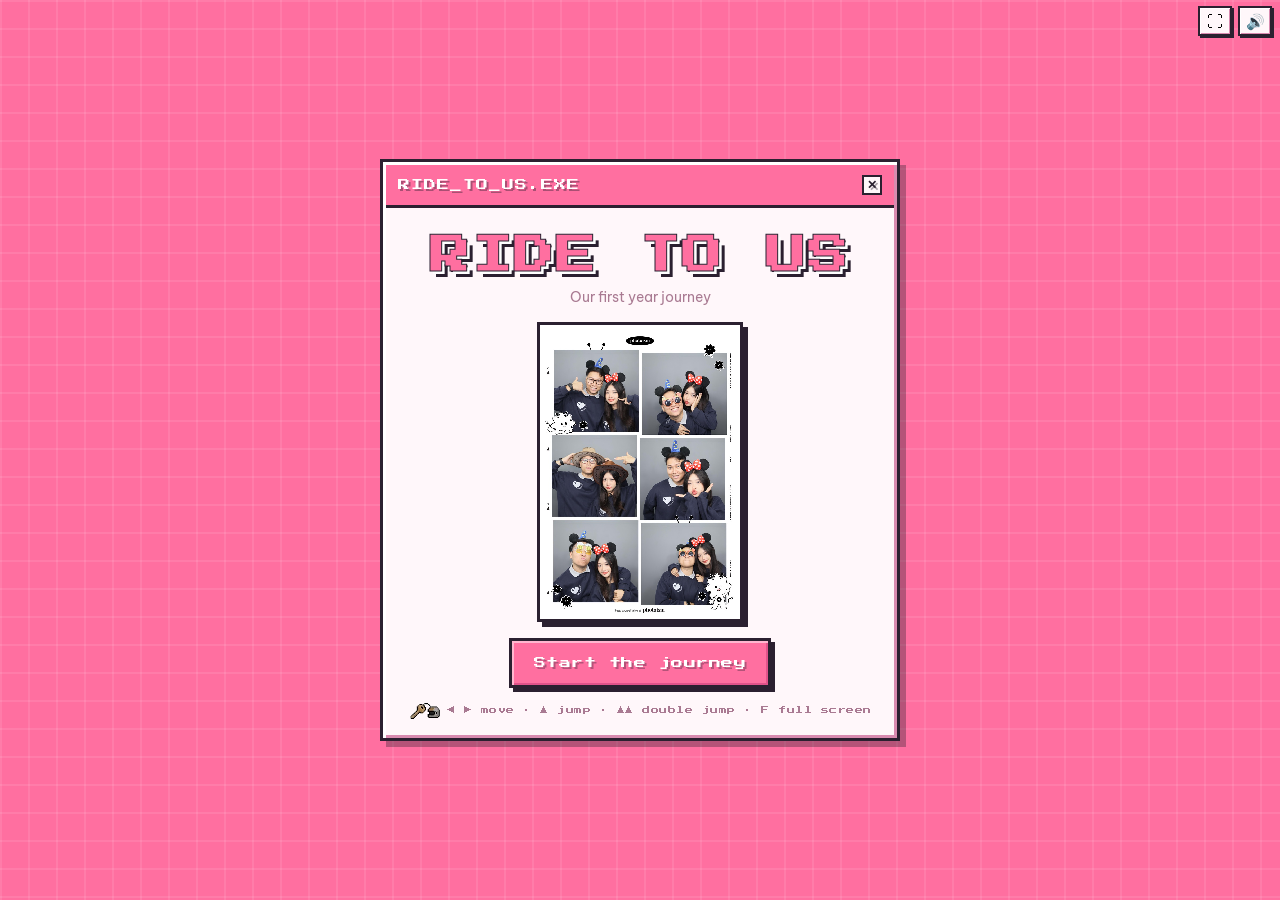
==== index.html @ 48e1886f "Ride to Us — anniversary game Co-Authored-By: Claude Opus 5 <noreply@anthropic.com>" ====
<!doctype html>
<html lang="en">
<head>
<meta charset="UTF-8">
<meta name="viewport" content="width=device-width, initial-scale=1, maximum-scale=1, user-scalable=no, viewport-fit=cover">
<meta name="apple-mobile-web-app-capable" content="yes">
<meta name="mobile-web-app-capable" content="yes">
<meta name="apple-mobile-web-app-status-bar-style" content="black-translucent">
<meta name="apple-mobile-web-app-title" content="Ride to Us">
<meta name="theme-color" content="#2b2030">
<title>Ride to Us</title>
<link rel="stylesheet" href="css/style.css">
</head>
<body>
<div id="app">

  <!-- ============ TITLE ============ -->
  <section id="screen-title" class="screen active pink-bg">
    <div class="win title-win">
      <div class="win-bar"><span>RIDE_TO_US.EXE</span><i class="win-x">✕</i></div>
      <div class="win-body title-card">
        <h1 class="game-title">RIDE TO US</h1>
        <p class="game-subtitle">Our first year journey</p>
        <img class="title-hero photo" src="Assets2/photos/photobooth.jpg" alt="">
        <button id="btn-start" class="pixel-btn primary">▶ Start the journey</button>
        <div class="title-tip"><img class="tip-icon" src="Assets2/4x/Item-Key-Helmet-01.png" alt="">◀ ▶ move · ▲ jump · ▲▲ double jump · F full screen</div>
        <div class="title-tip touch-only">best on iPad, landscape · add to Home Screen for full screen</div>
      </div>
    </div>
  </section>

  <!-- ============ GAME ============ -->
  <section id="screen-level" class="screen">
    <div class="canvas-wrap">
      <canvas id="game-canvas" width="960" height="360"></canvas>
    </div>
    <div class="level-top-ui">
      <header class="hud">
        <div id="hud-hearts" class="hud-hearts"></div>
        <div id="hud-items" class="hud-items"></div>
        <div id="hud-milestone" class="hud-milestone hidden"></div>
        <div id="hud-stats" class="hud-stats"><span id="hud-score">00000</span><span id="hud-time">0:00</span></div>
        <img id="hud-portrait" class="hud-portrait hidden" src="Assets2/4x/Portrait-Woman-01.png" alt="">
        <img id="hud-bar" class="hud-bar" src="Assets2/UI-Pixel/4x/Bar-0.png" alt="">
      </header>
    </div>
    <div id="hud-hint" class="hud-hint hidden"></div>
    <div id="bubble-man" class="speech-bubble hidden"></div>
    <div class="level-bottom-ui">
      <div class="controls-hint"><span class="hint-kb">◀ ▶ move · ▲ jump · ▲▲ double jump · tap to open</span><span class="hint-touch">hold ◀ ▶ to move · tap ▲ to jump · tap ▲ twice to jump higher</span></div>
      <div class="touch-controls">
        <div class="pad-left">
          <button id="btn-left" class="touch-btn">◀</button>
          <button id="btn-right" class="touch-btn">▶</button>
        </div>
        <div class="pad-right">
          <button id="btn-jump" class="touch-btn jump">▲</button>
        </div>
      </div>
    </div>
  </section>

  <!-- ============ MEET (stars) ============ -->
  <section id="screen-meet" class="screen night">
    <div class="stars-layer"></div>
    <div class="shooting a"></div>
    <div class="shooting b"></div>
    <div class="shooting c"></div>
    <div class="meet-content">
      <img class="meet-couple" src="Assets2/4x/Couple-Pose-Happy-01.png" alt="">
      <p id="meet-text" class="meet-text"></p>
      <div id="meet-stats" class="meet-stats"></div>
      <button id="btn-meet-continue" class="pixel-btn primary">Continue ▸</button>
    </div>
  </section>

  <!-- ============ UNLOCK ============ -->
  <section id="screen-unlock" class="screen night">
    <div class="stars-layer"></div>
    <div class="unlock-content">
      <div class="padlock">
        <div class="shackle"></div>
        <div class="lock-body"><div class="keyhole"></div></div>
      </div>
      <div class="unlock-title">Level Unlocked</div>
      <button id="btn-unlock-continue" class="pixel-btn primary">Continue ▸</button>
    </div>
  </section>

  <!-- ============ ENDING ============ -->
  <section id="screen-ending" class="screen pink-bg">
    <div class="win ending-win">
      <div class="win-bar"><span>Completed</span><i class="win-x">✕</i></div>
      <div class="win-body ending-content">
        <img class="ending-couple" src="Assets2/4x/Scene-Terrace-Bike-Iso-01.png" alt="">
        <button id="btn-play-again" class="pixel-btn primary">▶ Play again</button>
        <div class="ending-sub">— or watch again —</div>
        <div class="ending-row">
          <button id="btn-ending-letter" class="pixel-btn">💌 Love letter</button>
          <button id="btn-ending-video" class="pixel-btn">🎬 Little movie</button>
        </div>
      </div>
    </div>
  </section>

</div>

<button id="btn-fullscreen" class="sound-btn fs-btn" aria-label="Full screen">⛶</button>
<button id="btn-sound" class="sound-btn" aria-label="Sound on">🔊</button>

<!-- nhắc xoay ngang khi cầm iPad dọc -->
<div id="rotate-overlay">
  <div class="win small">
    <div class="win-bar dark"><span>ROTATE_DEVICE</span><i class="win-x">✕</i></div>
    <div class="win-body">
      <div class="rotate-icon">⟳</div>
      <div class="box-title">Please rotate to landscape</div>
      <div class="box-text">This journey is best enjoyed sideways.</div>
    </div>
  </div>
</div>

<!-- ============ MODALS (cửa sổ retro) ============ -->
<div id="modal-gameover" class="modal hidden">
  <div class="win small">
    <div class="win-bar danger"><span>GAME_OVER</span><i class="win-x">✕</i></div>
    <div class="win-body">
      <div class="box-title">Out of hearts!</div>
      <div class="box-text">The gifts you found are safe. Try that stretch again.</div>
      <button id="btn-retry" class="pixel-btn primary">↻ Try again</button>
    </div>
  </div>
</div>

<div id="modal-system" class="modal hidden">
  <div class="win system">
    <div class="win-bar dark"><span>⚠ SYSTEM MESSAGE</span><i class="win-x">✕</i></div>
    <div class="win-body">
      <div id="system-text" class="system-text"></div>
      <div id="system-reply" class="system-reply"></div>
      <div class="system-buttons">
        <button id="btn-sys-maybe" class="pixel-btn">Maybe</button>
        <button id="btn-sys-yes" class="pixel-btn primary">Definitely!</button>
        <button id="btn-sys-stop" class="pixel-btn">Stop!</button>
      </div>
    </div>
  </div>
</div>

<div id="modal-envelope" class="modal hidden">
  <div class="win envelope-win">
    <div class="win-bar"><span>INCOMING_MAIL</span><i class="win-x">✕</i></div>
    <div class="win-body">
      <div class="envelope">
        <div class="envelope-flap"></div>
        <div class="envelope-stamp">CONFIDENTIAL</div>
        <div id="envelope-label" class="envelope-label"></div>
      </div>
      <button id="btn-open-letter" class="pixel-btn primary">Read ➜</button>
    </div>
  </div>
</div>

<div id="modal-letter" class="modal hidden">
  <div class="win letter-win">
    <div class="win-bar"><span>Our 1 year's letter</span><button id="letter-close" class="win-x btn hidden">✕</button></div>
    <div class="win-body letter-body">
      <img class="letter-scene" src="Assets2/4x/Scene-Terrace-Sitting-Iso-01.png" alt="">
      <pre id="letter-text" class="letter-text"></pre>
      <button id="btn-watch-video" class="pixel-btn primary">🎬 Watch the little movie</button>
    </div>
  </div>
</div>

<div id="modal-video" class="modal hidden">
  <div class="win video-win">
    <div class="win-bar dark"><span>LITTLE_MOVIE.MP4</span><i class="win-x">✕</i></div>
    <div class="win-body video-body">
      <video id="video-player" controls playsinline preload="metadata"></video>
      <div id="video-missing" class="box-text hidden">The little movie is on its way — check back soon 🎬</div>
      <button id="btn-video-done" class="pixel-btn primary">Continue ▸</button>
    </div>
  </div>
</div>

<script type="module" src="js/main.js"></script>
</body>
</html>
---- css/style.css ----
@charset "UTF-8";
@import url("https://fonts.googleapis.com/css2?family=Press+Start+2P&family=Be+Vietnam+Pro:wght@400;500;600;700;800&family=Waterfall&display=swap");

/* ============================================================
   RIDE TO US — hệ UI "cửa sổ retro" (theo mẫu UI-CoupleData-Panel):
   viền đen 3px, bevel sáng/tối, thanh tiêu đề pixel, nút vuông có bóng cứng.
   ============================================================ */
:root {
  --bg: #fff3f6;
  --ink: #2b2030;
  --ink-soft: #6b3f52;
  --ink-dim: #a97a92;
  --paper: #fff7fa;
  --paper-2: #ffe4ee;
  --bevel-hi: #ffffff;
  --bevel-lo: #d98bb0;
  --accent: #ff6fa0;
  --accent-deep: #e0538a;
  --gold: #f2c94c;
  --good: #45b57c;
  --bad: #e8615f;
  --night1: #1b1638;
  --night2: #4a2b5e;
  --font-title: "Press Start 2P", monospace;
  --font-body: "Be Vietnam Pro", -apple-system, BlinkMacSystemFont, sans-serif;
}

* { box-sizing: border-box; }
html, body {
  margin: 0;
  padding: 0;
  width: 100%;
  height: 100%;
  background: var(--bg);
  color: var(--ink-soft);
  font-family: var(--font-body);
  overflow: hidden;
  overscroll-behavior: none;
  -webkit-user-select: none;
  user-select: none;
  -webkit-touch-callout: none;
  -webkit-tap-highlight-color: transparent;
}
#screen-level { touch-action: none; }
.letter-text { -webkit-user-select: text; user-select: text; }
.hint-touch, .touch-only { display: none; }
img { image-rendering: pixelated; image-rendering: crisp-edges; }
button { font-family: var(--font-body); cursor: pointer; }
.hidden { display: none !important; }

#app { position: relative; width: 100%; height: 100%; }
.screen {
  display: none;
  position: relative;
  width: 100%;
  height: 100%;
  flex-direction: column;
  align-items: center;
  justify-content: center;
  overflow-y: auto;
}
.screen.active { display: flex; }

/* ---------------- CỬA SỔ RETRO ---------------- */
.win {
  position: relative;
  width: 100%;
  max-width: 460px;
  background: var(--paper);
  border: 3px solid var(--ink);
  box-shadow:
    inset 3px 3px 0 var(--bevel-hi),
    inset -3px -3px 0 var(--bevel-lo),
    6px 6px 0 rgba(43, 32, 48, 0.35);
  animation: pop-in 0.22s ease-out;
}
@keyframes pop-in { from { transform: scale(0.85); opacity: 0; } to { transform: scale(1); opacity: 1; } }
.win-bar {
  display: flex;
  align-items: center;
  justify-content: space-between;
  gap: 8px;
  margin: 3px 3px 0;
  padding: 8px 10px;
  background: var(--accent);
  color: #fff;
  font-family: var(--font-title);
  font-size: 10px;
  letter-spacing: 1px;
  border-bottom: 3px solid var(--ink);
  text-shadow: 2px 2px 0 rgba(43, 32, 48, 0.4);
}
.win-bar.dark { background: #3b2a5a; }
.win-bar.danger { background: var(--bad); }
.win-x {
  font-style: normal;
  width: 20px;
  height: 20px;
  display: inline-flex;
  align-items: center;
  justify-content: center;
  background: var(--paper);
  color: var(--ink);
  border: 2px solid var(--ink);
  font-family: var(--font-body);
  font-weight: 800;
  font-size: 12px;
  flex: 0 0 auto;
}
.win-x.btn { cursor: pointer; padding: 0; }
.win-x.btn:active { transform: translate(1px, 1px); }
.win-body { padding: 20px 22px 22px; text-align: center; }
.win.small { max-width: 340px; }

/* ---------------- NÚT ---------------- */
.pixel-btn {
  font-family: var(--font-title);
  font-size: 11px;
  letter-spacing: 0.5px;
  line-height: 1.4;
  padding: 12px 18px;
  background: var(--paper);
  color: var(--ink);
  border: 3px solid var(--ink);
  border-radius: 0;
  box-shadow: inset 2px 2px 0 var(--bevel-hi), inset -2px -2px 0 var(--bevel-lo), 4px 4px 0 var(--ink);
  transition: transform 0.06s ease, box-shadow 0.06s ease;
}
.pixel-btn:active { transform: translate(3px, 3px); box-shadow: inset 2px 2px 0 var(--bevel-hi), inset -2px -2px 0 var(--bevel-lo), 1px 1px 0 var(--ink); }
.pixel-btn.primary { background: var(--accent); color: #fff; text-shadow: 2px 2px 0 rgba(43,32,48,0.35); box-shadow: inset 2px 2px 0 #ffb6cf, inset -2px -2px 0 var(--accent-deep), 4px 4px 0 var(--ink); }
.pixel-btn.primary:active { box-shadow: inset 2px 2px 0 #ffb6cf, inset -2px -2px 0 var(--accent-deep), 1px 1px 0 var(--ink); }
.pixel-btn:disabled { opacity: 0.6; cursor: wait; }

/* ---------------- TITLE / ENDING ----------------
   Nền = cảnh pixel BG-Sunset / BG-Sea phủ kín + con đường Road-Horizon chạy về chân trời */
#screen-title, #screen-ending { padding: 20px; overflow: hidden; }
.scene-bg .scene-sky {
  position: absolute;
  inset: 0;
  width: 100%;
  height: 100%;
  object-fit: cover;
  z-index: 0;
}
.scene-bg .scene-road {
  position: absolute;
  left: 50%;
  bottom: -2%;
  width: min(70vw, 640px);
  transform: translateX(-50%);
  z-index: 0;
  opacity: 0.95;
}
.scene-bg::after {
  content: "";
  position: absolute;
  inset: 0;
  background: radial-gradient(ellipse at 50% 60%, rgba(43,32,48,0) 40%, rgba(43,32,48,0.45) 100%);
  z-index: 0;
  pointer-events: none;
}
.scene-bg .win { z-index: 1; }
.tip-icon { height: 18px; vertical-align: middle; margin-right: 6px; }
.title-win, .ending-win { max-width: 420px; }
.title-card { padding: 22px 22px 18px; }
.game-title {
  font-family: var(--font-title);
  font-size: clamp(22px, 5.6vw, 34px);
  color: var(--accent);
  text-shadow: 3px 3px 0 #fff, 6px 6px 0 var(--ink);
  -webkit-text-stroke: 1px var(--ink);
  margin: 6px 0 12px;
  letter-spacing: 2px;
}
.game-subtitle { color: var(--ink-dim); margin: 0 0 16px; font-size: 14px; }
.title-hero { width: 170px; filter: drop-shadow(4px 4px 0 rgba(43,32,48,0.25)); margin-bottom: 18px; }
.title-tip { margin-top: 14px; font-family: var(--font-title); font-size: 8px; color: var(--ink-dim); letter-spacing: 0.5px; }

.ending-win { max-width: 480px; }
.ending-content { padding: 18px 22px 22px; }
.ending-couple { width: min(300px, 70vw); margin: 0 auto 10px; filter: drop-shadow(4px 4px 0 rgba(43,32,48,0.25)); }
.ending-text {
  font-family: var(--font-title);
  font-size: clamp(9px, 2.2vw, 12px);
  line-height: 2;
  color: var(--accent-deep);
  text-shadow: 2px 2px 0 #fff;
  margin-bottom: 18px;
}
.ending-sub { color: var(--ink-dim); font-size: 12px; margin: 12px 0 8px; }
.ending-row { display: flex; gap: 10px; flex-wrap: wrap; justify-content: center; }

/* ---------------- GAME (full màn hình) ---------------- */
#screen-level { background: #000; overflow: hidden; }
.canvas-wrap { position: absolute; inset: 0; }
#game-canvas { width: 100%; height: 100%; display: block; object-fit: cover; image-rendering: pixelated; background: #000; }

.level-top-ui { position: absolute; top: 0; left: 0; right: 0; z-index: 5; }
.hud {
  display: flex;
  align-items: center;
  gap: 14px;
  padding: 7px 12px;
  padding-top: max(7px, env(safe-area-inset-top));
  background: rgba(255, 247, 250, 0.9);
  border-bottom: 3px solid var(--ink);
  box-shadow: inset 0 -3px 0 var(--bevel-lo), inset 0 3px 0 var(--bevel-hi);
}
.hud-hearts { display: flex; gap: 3px; flex: 0 0 auto; }
.hud-hearts img { width: 28px; height: 22px; }
.hud-items { display: flex; gap: 6px; flex: 1; justify-content: center; }
.hud-slot {
  width: 34px;
  height: 34px;
  background: var(--paper-2);
  border: 2px solid var(--ink);
  box-shadow: inset 2px 2px 0 rgba(43,32,48,0.15);
  display: flex;
  align-items: center;
  justify-content: center;
  opacity: 0.55;
  filter: grayscale(1);
  transition: transform 0.25s ease, opacity 0.25s ease, filter 0.25s ease;
}
.hud-slot img { width: 24px; height: 24px; object-fit: contain; }
.hud-slot .lip { width: 8px; height: 22px; background: linear-gradient(180deg, #e0538a 0 45%, #3a2a3d 45%); }
.hud-slot.got { opacity: 1; filter: none; background: #fff; box-shadow: inset 2px 2px 0 var(--bevel-hi), inset -2px -2px 0 var(--bevel-lo), 0 0 0 2px var(--accent); transform: scale(1.1); }
.hud-milestone { flex: 1; text-align: center; font-family: var(--font-title); font-size: 9px; color: var(--ink); white-space: nowrap; overflow: hidden; text-overflow: ellipsis; letter-spacing: 0.5px; }
.hud-milestone b { color: var(--accent-deep); margin-right: 10px; }
.hud-portrait { width: 34px; height: 31px; border: 2px solid var(--ink); background: #cfd8e3; flex: 0 0 auto; object-fit: cover; }
.hud-bar { height: 22px; width: auto; flex: 0 0 auto; }

.hud-hint {
  position: absolute;
  left: 50%;
  top: 72px;
  transform: translateX(-50%);
  z-index: 6;
  background: var(--ink);
  color: #fff;
  font-family: var(--font-title);
  font-size: 9px;
  padding: 10px 14px;
  border: 3px solid #fff;
  box-shadow: 4px 4px 0 rgba(43,32,48,0.4);
  white-space: nowrap;
  animation: pop-in 0.2s ease-out;
}

.speech-bubble {
  position: absolute;
  left: 50%;
  top: 42%;
  transform: translate(-50%, -100%);
  z-index: 6;
  background: #fff;
  color: var(--ink);
  border: 3px solid var(--ink);
  box-shadow: 4px 4px 0 rgba(43,32,48,0.3);
  padding: 10px 14px;
  font-family: var(--font-title);
  font-size: 10px;
  white-space: nowrap;
  animation: pop 0.25s ease-out;
}
.speech-bubble::after {
  content: "";
  position: absolute;
  left: 28%;
  bottom: -14px;
  border: 7px solid transparent;
  border-top-color: var(--ink);
}
@keyframes pop { from { transform: translate(-50%, -100%) scale(0.6); opacity: 0; } to { transform: translate(-50%, -100%) scale(1); opacity: 1; } }

.level-bottom-ui {
  position: absolute;
  left: 0;
  right: 0;
  bottom: 0;
  z-index: 5;
  display: flex;
  flex-direction: column;
  align-items: center;
  padding-bottom: env(safe-area-inset-bottom);
}
.controls-hint {
  text-align: center;
  color: #fff;
  font-family: var(--font-title);
  font-size: 8px;
  padding: 6px 10px;
  background: rgba(43, 32, 48, 0.6);
  border: 2px solid rgba(255,255,255,0.35);
  margin-bottom: 8px;
}
/* bố cục tay cầm cho mọi thiết bị: ▲ nhảy bên TRÁI, ◀ ▶ bên PHẢI */
.touch-controls {
  display: flex;
  flex-direction: row-reverse;
  justify-content: space-between;
  align-items: flex-end;
  width: 100%;
  padding: 0 max(16px, env(safe-area-inset-left)) max(14px, env(safe-area-inset-bottom)) max(16px, env(safe-area-inset-right));
}
.pad-left, .pad-right { display: flex; gap: 12px; }
.controls-hint { position: absolute; bottom: 88px; left: 50%; transform: translateX(-50%); margin: 0; white-space: nowrap; }
.touch-btn {
  width: 52px;
  height: 52px;
  background: rgba(255, 247, 250, 0.92);
  border: 3px solid var(--ink);
  box-shadow: inset 2px 2px 0 var(--bevel-hi), inset -2px -2px 0 var(--bevel-lo), 4px 4px 0 rgba(43,32,48,0.5);
  color: var(--ink);
  font-size: 20px;
  touch-action: manipulation;
  user-select: none;
}
.touch-btn:active { background: var(--accent); color: #fff; transform: translate(2px, 2px); box-shadow: inset 2px 2px 0 #ffb6cf, inset -2px -2px 0 var(--accent-deep), 2px 2px 0 rgba(43,32,48,0.5); }
.touch-btn.jump { width: 68px; height: 68px; font-size: 24px; background: rgba(255, 143, 184, 0.92); color: #fff; }
.touch-btn.jump:active { background: var(--accent-deep); }

/* ---------------- BẦU TRỜI SAO (gặp nhau, mở khoá, nền title) ---------------- */
.screen.night {
  background: linear-gradient(180deg, var(--night1) 0%, var(--night2) 100%);
  color: #fff;
  overflow: hidden;
}
.stars-layer {
  position: absolute;
  inset: 0;
  pointer-events: none;
  background-image:
    radial-gradient(2px 2px at 12% 18%, #fff 60%, transparent 62%),
    radial-gradient(2px 2px at 28% 62%, #fff 60%, transparent 62%),
    radial-gradient(3px 3px at 41% 30%, #fff 60%, transparent 62%),
    radial-gradient(2px 2px at 57% 12%, #fff 60%, transparent 62%),
    radial-gradient(2px 2px at 66% 48%, #fff 60%, transparent 62%),
    radial-gradient(3px 3px at 78% 26%, #fff 60%, transparent 62%),
    radial-gradient(2px 2px at 88% 70%, #fff 60%, transparent 62%),
    radial-gradient(2px 2px at 20% 84%, #fff 60%, transparent 62%),
    radial-gradient(2px 2px at 50% 76%, #fff 60%, transparent 62%),
    radial-gradient(3px 3px at 93% 40%, #fff 60%, transparent 62%),
    radial-gradient(2px 2px at 8% 50%, #fff 60%, transparent 62%),
    radial-gradient(2px 2px at 36% 6%, #fff 60%, transparent 62%),
    radial-gradient(2px 2px at 72% 88%, #fff 60%, transparent 62%);
  animation: twinkle 3s ease-in-out infinite alternate;
}
.stars-layer.soft { opacity: 0.35; filter: brightness(0.6) sepia(1) hue-rotate(290deg) saturate(3); }
@keyframes twinkle { from { opacity: 0.55; } to { opacity: 1; } }
.shooting {
  position: absolute;
  width: 220px;
  height: 3px;
  background: linear-gradient(90deg, rgba(255,255,255,0) 0%, #fff 100%);
  transform: rotate(-32deg);
  opacity: 0;
  animation: shoot 5s linear infinite;
  filter: drop-shadow(0 0 6px #fff);
}
.shooting.a { top: 12%; left: 70%; animation-delay: 0.4s; }
.shooting.b { top: 30%; left: 85%; animation-delay: 2.1s; }
.shooting.c { top: 6%; left: 40%; animation-delay: 3.6s; }
@keyframes shoot {
  0% { transform: translate(0, 0) rotate(-32deg); opacity: 0; }
  4% { opacity: 1; }
  18% { transform: translate(-420px, 260px) rotate(-32deg); opacity: 0; }
  100% { transform: translate(-420px, 260px) rotate(-32deg); opacity: 0; }
}
.meet-content, .unlock-content { position: relative; z-index: 1; text-align: center; padding: 24px; max-width: 560px; }
.meet-couple { width: min(220px, 48vw); filter: drop-shadow(0 12px 22px rgba(0,0,0,0.45)); margin-bottom: 14px; animation: rise 0.9s ease-out; }
@keyframes rise { from { transform: translateY(30px); opacity: 0; } to { transform: translateY(0); opacity: 1; } }
.meet-text {
  font-family: var(--font-title);
  font-size: clamp(11px, 2.6vw, 16px);
  line-height: 1.9;
  color: #fff;
  text-shadow: 0 0 14px rgba(255, 182, 207, 0.8), 3px 3px 0 rgba(0,0,0,0.5);
  margin: 0 0 24px;
  animation: rise 1.2s ease-out;
}
.screen.night .pixel-btn { box-shadow: inset 2px 2px 0 #ffb6cf, inset -2px -2px 0 var(--accent-deep), 4px 4px 0 rgba(0,0,0,0.6); }

.padlock { width: 110px; height: 130px; margin: 0 auto 22px; position: relative; }
.shackle {
  position: absolute;
  left: 25px;
  top: 0;
  width: 60px;
  height: 64px;
  border: 12px solid var(--gold);
  border-bottom: none;
  border-radius: 40px 40px 0 0;
  transform-origin: 12px 100%;
  animation: unlock 1.1s ease-out 0.6s forwards;
}
@keyframes unlock { 0% { transform: translateY(0) rotate(0); } 50% { transform: translateY(-16px) rotate(0); } 100% { transform: translateY(-16px) rotate(-40deg); } }
.lock-body {
  position: absolute;
  left: 0;
  top: 56px;
  width: 110px;
  height: 74px;
  background: var(--accent);
  border: 4px solid var(--ink);
  box-shadow: inset 4px 4px 0 #ffb6cf, inset -4px -4px 0 var(--accent-deep), 6px 6px 0 var(--ink);
}
.keyhole { position: absolute; left: 47px; top: 20px; width: 12px; height: 12px; background: var(--ink); }
.keyhole::after { content: ""; position: absolute; left: 3px; top: 8px; width: 6px; height: 14px; background: var(--ink); }
.unlock-title {
  font-family: var(--font-title);
  font-size: clamp(16px, 4vw, 26px);
  color: #fff;
  text-shadow: 0 0 18px rgba(255, 111, 160, 0.9), 4px 4px 0 var(--ink);
  margin-bottom: 26px;
  opacity: 0;
  animation: rise 0.7s ease-out 1.5s forwards;
}
#btn-unlock-continue { opacity: 0; animation: rise 0.6s ease-out 2s forwards; }

/* ---------------- MODALS ---------------- */
.modal {
  position: fixed;
  inset: 0;
  background: rgba(30, 15, 25, 0.55);
  display: flex;
  align-items: center;
  justify-content: center;
  z-index: 50;
  padding: 16px;
}
.modal .win { max-height: 92vh; display: flex; flex-direction: column; }
.modal .win-body { overflow-y: auto; }
.box-title { font-family: var(--font-title); font-size: 13px; color: var(--accent-deep); margin-bottom: 12px; }
.box-text { color: var(--ink-dim); font-size: 14px; margin-bottom: 16px; line-height: 1.5; }

.win.system { background: #1f1a2e; --bevel-hi: #4a3f66; --bevel-lo: #0f0b18; color: #e9e2f2; }
.win.system .win-body { text-align: left; }
.system-text { white-space: pre-line; font-family: "Menlo", "Consolas", monospace; font-size: 14px; line-height: 1.7; margin-bottom: 10px; }
.system-text::before { content: "> "; color: var(--gold); }
.system-reply { min-height: 22px; color: #ffb6cf; font-family: "Menlo", "Consolas", monospace; font-size: 13px; margin-bottom: 14px; }
.system-buttons { display: flex; gap: 8px; flex-wrap: wrap; }
.system-buttons .pixel-btn { flex: 1; font-size: 9px; padding: 10px 8px; }
.win.system .pixel-btn { background: #2d2542; color: #e9e2f2; box-shadow: inset 2px 2px 0 #4a3f66, inset -2px -2px 0 #0f0b18, 4px 4px 0 #000; }
.win.system .pixel-btn.primary { background: var(--accent); color: #fff; box-shadow: inset 2px 2px 0 #ffb6cf, inset -2px -2px 0 var(--accent-deep), 4px 4px 0 #000; }
.shake { animation: shake 0.4s ease; }
@keyframes shake { 0%,100% { transform: translateX(0); } 25% { transform: translateX(-8px); } 75% { transform: translateX(8px); } }

.envelope-win { max-width: 400px; }
.envelope {
  position: relative;
  width: 100%;
  aspect-ratio: 3 / 2;
  background: #fff8ea;
  border: 3px solid var(--ink);
  box-shadow: inset 3px 3px 0 #fff, inset -3px -3px 0 #d9c2a3;
  margin-bottom: 18px;
  overflow: hidden;
  display: flex;
  align-items: flex-end;
  justify-content: center;
  padding-bottom: 16px;
}
.envelope-flap {
  position: absolute;
  left: 0;
  right: 0;
  top: 0;
  height: 55%;
  background: #f3e6cf;
  clip-path: polygon(0 0, 100% 0, 50% 100%);
}
.envelope-flap::after { content: ""; position: absolute; left: 0; right: 0; top: 0; height: 100%; clip-path: polygon(0 0, 100% 0, 50% 100%); background: linear-gradient(180deg, transparent 0 calc(100% - 4px), var(--ink) calc(100% - 4px)); opacity: 0.4; }
.envelope-stamp {
  position: absolute;
  top: 12px;
  right: 14px;
  transform: rotate(12deg);
  border: 3px solid var(--bad);
  color: var(--bad);
  font-family: var(--font-title);
  font-size: 9px;
  padding: 6px 8px;
  letter-spacing: 1px;
  opacity: 0.85;
}
.envelope-label { position: relative; font-family: var(--font-title); font-size: clamp(9px, 2.2vw, 12px); color: #5c3a2a; letter-spacing: 1px; line-height: 1.7; }

.letter-win { max-width: 520px; }
.letter-body { background: #fff8ea; color: #4a3728; padding: 18px 24px 26px; }
.letter-scene { width: min(240px, 60vw); margin: 0 auto 14px; display: block; filter: drop-shadow(3px 3px 0 rgba(43,32,48,0.2)); }
/* thư viết tay: font Waterfall (có dấu tiếng Việt) trên giấy kẻ dòng */
.letter-text {
  white-space: pre-wrap;
  font-family: "Waterfall", "Segoe Print", "Bradley Hand", cursive;
  font-size: 33px;
  line-height: 36px;
  color: #3a2a1e;
  -webkit-text-stroke: 0.3px #3a2a1e;
  margin: 0 0 20px;
  padding: 0 6px;
  text-align: left;
  background-image: repeating-linear-gradient(180deg, transparent 0 35px, rgba(120, 90, 60, 0.18) 35px 36px);
  background-attachment: local;
}
.letter-text::first-line { font-size: 40px; color: var(--accent-deep); -webkit-text-stroke: 0.4px var(--accent-deep); }

.video-win { max-width: 720px; background: #1b1638; --bevel-hi: #4a3f66; --bevel-lo: #0f0b18; }
.video-body { padding: 14px; }
#video-player { width: 100%; max-height: 64vh; background: #000; margin-bottom: 14px; display: block; border: 3px solid var(--ink); }
.video-win .box-text { color: #d9cbe6; }

/* ---------------- MÀN HÌNH THẤP ---------------- */
@media (max-height: 480px) {
  .hud { padding: 4px 10px; }
  .controls-hint { display: none; }
  .touch-controls { padding-bottom: 6px; }
  .touch-btn { width: 40px; height: 40px; font-size: 15px; }
  .touch-btn.jump { width: 50px; height: 50px; font-size: 18px; }
  #screen-title, #screen-ending, .screen.night { justify-content: flex-start; padding-top: 12px; }
  .title-card { padding: 10px; }
  .title-hero { width: 100px; margin-bottom: 8px; }
  .meet-couple, .ending-couple { width: 120px; }
  .padlock { transform: scale(0.7); margin-bottom: 0; }
}

/* ---------------- ĐIỂM & ĐỒNG HỒ ---------------- */
.hud-stats { display: flex; flex-direction: column; align-items: flex-end; gap: 3px; font-family: var(--font-title); font-size: 9px; color: var(--ink); flex: 0 0 auto; line-height: 1; }
.hud-stats #hud-score::before { content: "\2605  "; color: var(--gold); }
.hud-stats #hud-time { color: var(--ink-dim); }
.meet-stats { font-family: var(--font-title); font-size: 9px; line-height: 2; color: #cfc4e6; margin: -10px 0 20px; letter-spacing: 0.5px; animation: rise 1.4s ease-out; }
.meet-stats b { color: var(--gold); }
@media (max-width: 480px) { .hud-stats { display: none; } }


/* ============================================================
   iPAD / MÁY CẢM ỨNG — bố cục tay cầm: ◀ ▶ bên trái, ▲ nhảy bên phải,
   nút to hơn, ẩn gợi ý bàn phím, cửa sổ rộng hơn trên màn tablet.
   ============================================================ */
@media (hover: none) and (pointer: coarse) {
  .hint-kb { display: none; }
  .hint-touch { display: inline; }
  .touch-only { display: block; }
  .controls-hint { bottom: 96px; }
  .touch-btn { width: 60px; height: 60px; font-size: 22px; }
  .touch-btn.jump { width: 78px; height: 78px; font-size: 28px; }
}

/* Tablet nằm ngang (iPad): cửa sổ và chữ rộng/to hơn cho vừa màn 1024–1366px */
@media (min-width: 900px) and (orientation: landscape) {
  .win { max-width: 560px; }
  .win.small { max-width: 420px; }
  .title-win, .ending-win { max-width: 520px; }
  .letter-win { max-width: 680px; }
  .video-win { max-width: 900px; }
  .win-bar { font-size: 12px; padding: 10px 12px; }
  .pixel-btn { font-size: 12px; padding: 14px 22px; }
  .box-title { font-size: 15px; }
  .box-text { font-size: 16px; }
  .game-title { font-size: 40px; }
  .title-hero { width: 210px; }
  .ending-couple { width: 340px; }
  .ending-text { font-size: 13px; }
  .meet-text { font-size: 17px; }
  .meet-couple { width: 260px; }
  .unlock-title { font-size: 28px; }
  .hud { padding: 9px 16px; gap: 18px; }
  .hud-hearts img { width: 34px; height: 27px; }
  .hud-slot { width: 40px; height: 40px; }
  .hud-slot img { width: 28px; height: 28px; }
  .hud-milestone { font-size: 11px; }
  .hud-stats { font-size: 10px; }
  .hud-bar { height: 26px; }
  .hud-hint { font-size: 11px; top: 84px; }
  .speech-bubble { font-size: 12px; }
  .letter-text { font-size: 36px; line-height: 40px; background-image: repeating-linear-gradient(180deg, transparent 0 39px, rgba(120, 90, 60, 0.18) 39px 40px); }
  .letter-text::first-line { font-size: 44px; }
}

/* Cầm tablet dọc: nhắc xoay ngang */
#rotate-overlay {
  display: none;
  position: fixed;
  inset: 0;
  z-index: 100;
  background: linear-gradient(180deg, var(--night1) 0%, var(--night2) 100%);
  align-items: center;
  justify-content: center;
  padding: 24px;
}
.rotate-icon { font-size: 56px; color: var(--accent); margin-bottom: 10px; animation: spin-hint 2.4s ease-in-out infinite; display: inline-block; }
@keyframes spin-hint { 0%, 100% { transform: rotate(0); } 50% { transform: rotate(90deg); } }
@media (orientation: portrait) and (min-width: 600px) and (hover: none) {
  #rotate-overlay { display: flex; }
}

/* nút bật/tắt âm thanh — góc trên phải, nổi trên mọi màn hình */
.sound-btn {
  position: fixed;
  top: max(6px, env(safe-area-inset-top));
  right: max(8px, env(safe-area-inset-right));
  z-index: 60;
  width: 34px;
  height: 30px;
  padding: 0;
  font-size: 15px;
  line-height: 1;
  background: var(--paper);
  border: 2px solid var(--ink);
  box-shadow: inset 1px 1px 0 var(--bevel-hi), inset -1px -1px 0 var(--bevel-lo), 2px 2px 0 var(--ink);
  cursor: pointer;
}
.sound-btn:active { transform: translate(1px, 1px); box-shadow: inset 1px 1px 0 var(--bevel-hi), inset -1px -1px 0 var(--bevel-lo), 1px 1px 0 var(--ink); }
/* nút toàn màn hình đứng cạnh nút âm thanh; chừa chỗ ở góc phải HUD */
.sound-btn.fs-btn { right: max(48px, calc(env(safe-area-inset-right) + 40px)); font-size: 16px; }
.hud { padding-right: 92px; }

/* màn hình start: nền hồng kẻ ô pixel nhẹ */
.pink-bg {
  background-color: var(--accent);
  background-image:
    linear-gradient(rgba(255,255,255,0.09) 2px, transparent 2px),
    linear-gradient(90deg, rgba(255,255,255,0.09) 2px, transparent 2px);
  background-size: 28px 28px;
}

/* ảnh photobooth làm hero màn hình start: giữ nguyên tỉ lệ, khung viền cứng */
.title-hero.photo {
  width: auto;
  height: min(36vh, 300px);
  max-width: 80%;
  object-fit: contain;
  border: 3px solid var(--ink);
  background: #fff;
  padding: 4px;
  box-shadow: 5px 5px 0 var(--ink);
  filter: none;
  display: block;
  margin: 0 auto 16px;
}
@media (max-height: 520px) { .title-hero.photo { height: 30vh; margin-bottom: 8px; } }
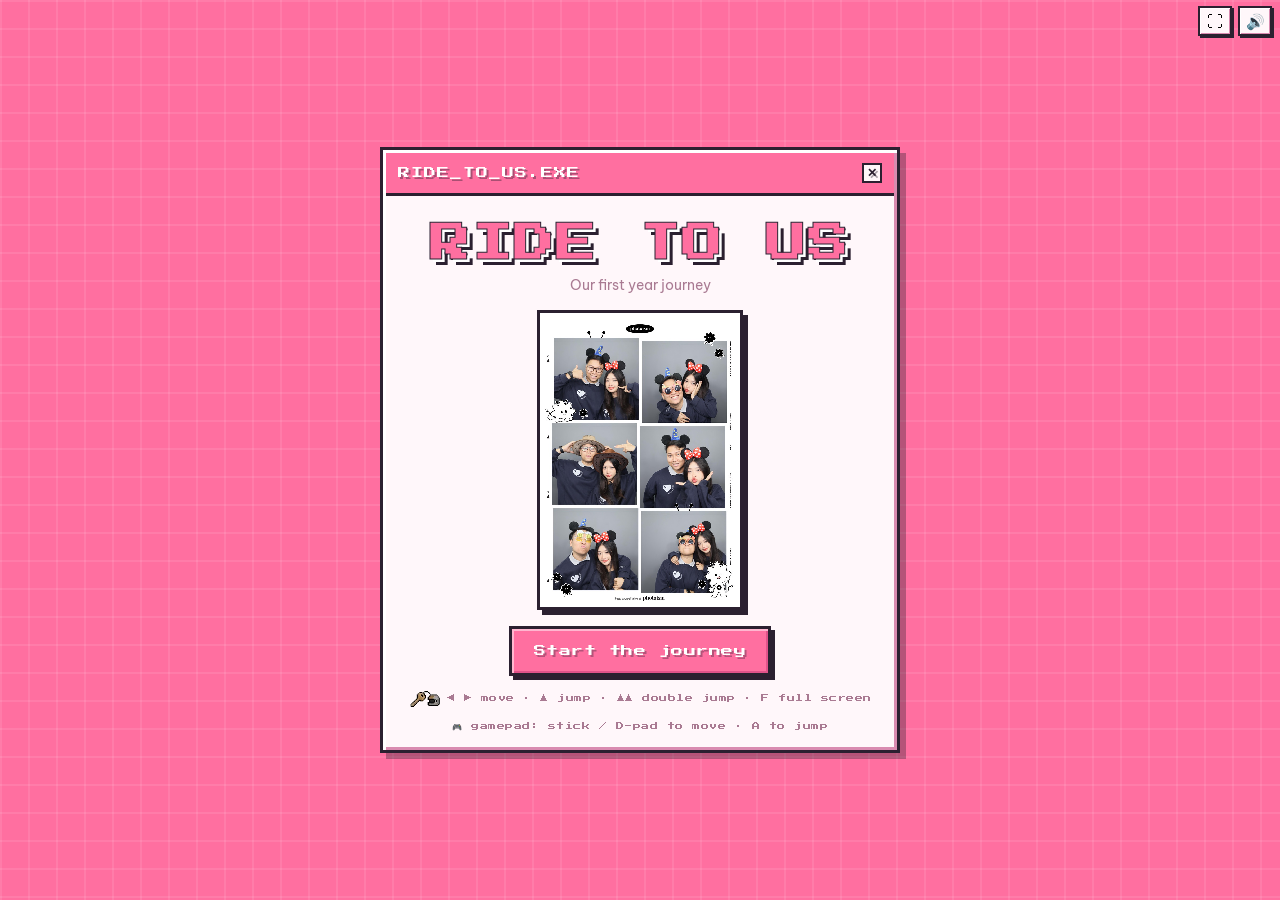
==== commit ab431279: "Add gamepad support (stick/D-pad to move, face buttons to jump) Co-Authored-By: Claude Opus 5 <norep" ====
--- a/index.html
+++ b/index.html
@@ -24,6 +24,7 @@
         <img class="title-hero photo" src="Assets2/photos/photobooth.jpg" alt="">
         <button id="btn-start" class="pixel-btn primary">▶ Start the journey</button>
         <div class="title-tip"><img class="tip-icon" src="Assets2/4x/Item-Key-Helmet-01.png" alt="">◀ ▶ move · ▲ jump · ▲▲ double jump · F full screen</div>
+        <div class="title-tip">🎮 gamepad: stick / D-pad to move · A to jump</div>
         <div class="title-tip touch-only">best on iPad, landscape · add to Home Screen for full screen</div>
       </div>
     </div>
